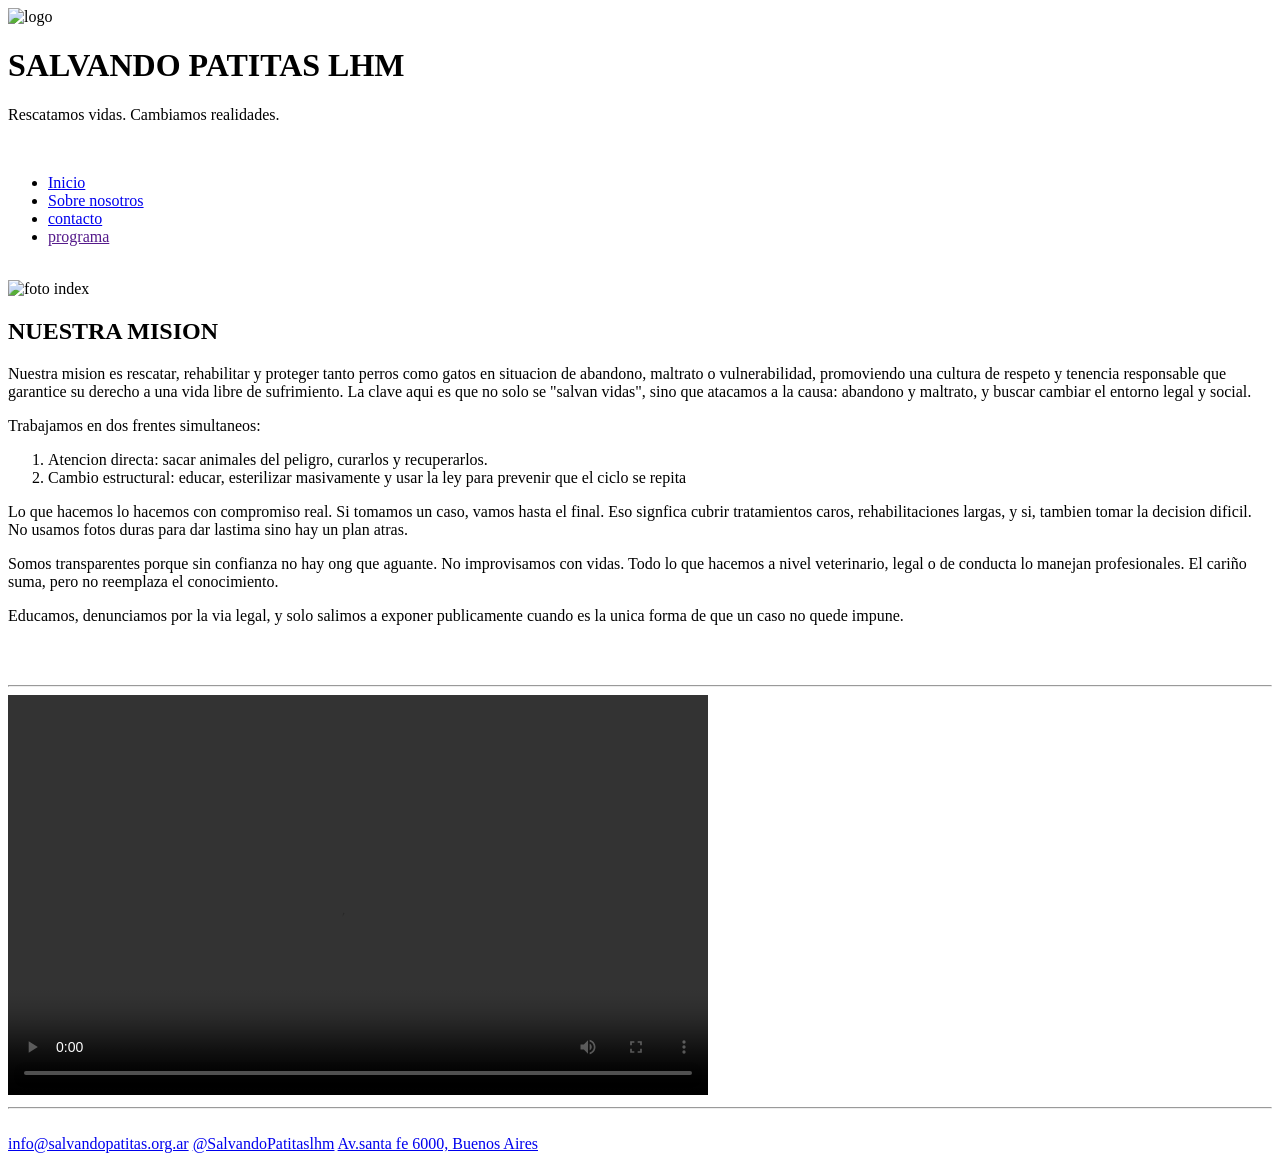
==== Index.html @ 6aa6c71e "Index.html" ====
<!DOCTYPE html>
<html lang="es">

    <head>
       <meta charset="UTF-8">
       <meta name="viewport" content="wirdth=device wirdth, inicial scale-1.0">
        <link href="https://fonts.googleapis.com/css2?family=Jost:ital,wght@0,100..900;1,100..900&display=swap" rel="stylesheet">
        <link rel="stylesheet" href="estilos.css"/>
       <title>SALVANDO PATITAS LHM</title>
    </head>
    

    <body>
        <header>
            <img src="LOGO.jpg" alt="logo" width="100" height="100"/>
            <h1>SALVANDO PATITAS LHM</h1>
            <p>Rescatamos vidas. Cambiamos realidades.</p>
            <br>
            <nav>
                <ul>
                    <li><a href="INDEX.html">Inicio</a></li>
                    <li><a href="nosotros.html">Sobre nosotros</a></li>
                    <li><a href="contacto.html">contacto</a></li>
                    <li><a href="">programa</a></li>
                    <br>
                </ul>
            </nav>  

            
            <main>
                <img src="index.jpg" alt="foto index" width="1300" height="630"/>
                <br>
                <h2>NUESTRA MISION</h2>
                <p>  Nuestra mision es rescatar, rehabilitar y proteger tanto perros como gatos en situacion de abandono,
                maltrato o vulnerabilidad, promoviendo una cultura de respeto y tenencia responsable que garantice su 
                derecho a una vida libre de sufrimiento.
                La clave aqui es que no solo se "salvan vidas", sino que atacamos a la causa: abandono y maltrato, 
                y buscar cambiar el entorno legal y social.
                </p>

                <p> Trabajamos en dos frentes simultaneos:
                  <ol>
                     <li>Atencion directa: sacar animales del peligro, curarlos y recuperarlos.</li>
                     <li>Cambio estructural: educar, esterilizar masivamente y usar la ley para prevenir que el ciclo se repita</li>
                  </ol>
                </p>

                <p>Lo que hacemos lo hacemos con compromiso real. Si tomamos un caso, vamos hasta el final. Eso signfica cubrir tratamientos caros, rehabilitaciones largas, y si,
                tambien tomar la decision dificil. No usamos fotos duras para dar lastima sino hay un plan atras.
                </p>

                <p>Somos transparentes porque sin confianza no hay ong que aguante. No improvisamos con vidas. Todo lo que hacemos a nivel
                veterinario, legal o de conducta lo manejan profesionales. El cariño suma, pero no reemplaza el conocimiento.
                </p>
            
          
                <p>Educamos, denunciamos por la via legal, y solo salimos a exponer publicamente cuando es la unica forma de que un caso no quede impune.</p>
                <br>
            </main>
        
            <br>
            <hr>
        </header>
        

         <aside>
            <section>
                <video width="700" height="400" controls>
                    <source src="diapo-salvando-patitas.mp4" type="video/mp4"/>
                </video>
                <br>
            </section>
        </aside>
        

        <footer>
            <hr>
            <br>
            <a href="mailto:info@salvandopatitas.org.ar">info@salvandopatitas.org.ar</a>
            <a href="https://www.instagram.com/salvandopatitaslhm?igsh=dzk5bWw1MDVyc3Zz">@SalvandoPatitaslhm</a>
            <a href="https://www.google.com/maps/@-34.574862,-58.4353297,3a,75y,236.19h,90t/data=!3m7!1e1!3m5!1sPoUJ0Wv6TYVyXltWjd4CHA!2e0!6shttps:%2F%2Fstreetviewpixels-pa.googleapis.com%2Fv1%2Fthumbnail%3Fcb_client%3Dmaps_sv.tactile%26w%3D900%26h%3D600%26pitch%3D0%26panoid%3DPoUJ0Wv6TYVyXltWjd4CHA%26yaw%3D236.19!7i16384!8i8192?entry=ttu&g_ep=EgoyMDI2MDUwMi4wIKXMDSoASAFQAw%3D%3D">Av.santa fe 6000, Buenos Aires</a>
        </footer>

       

    </body>
   
</html>
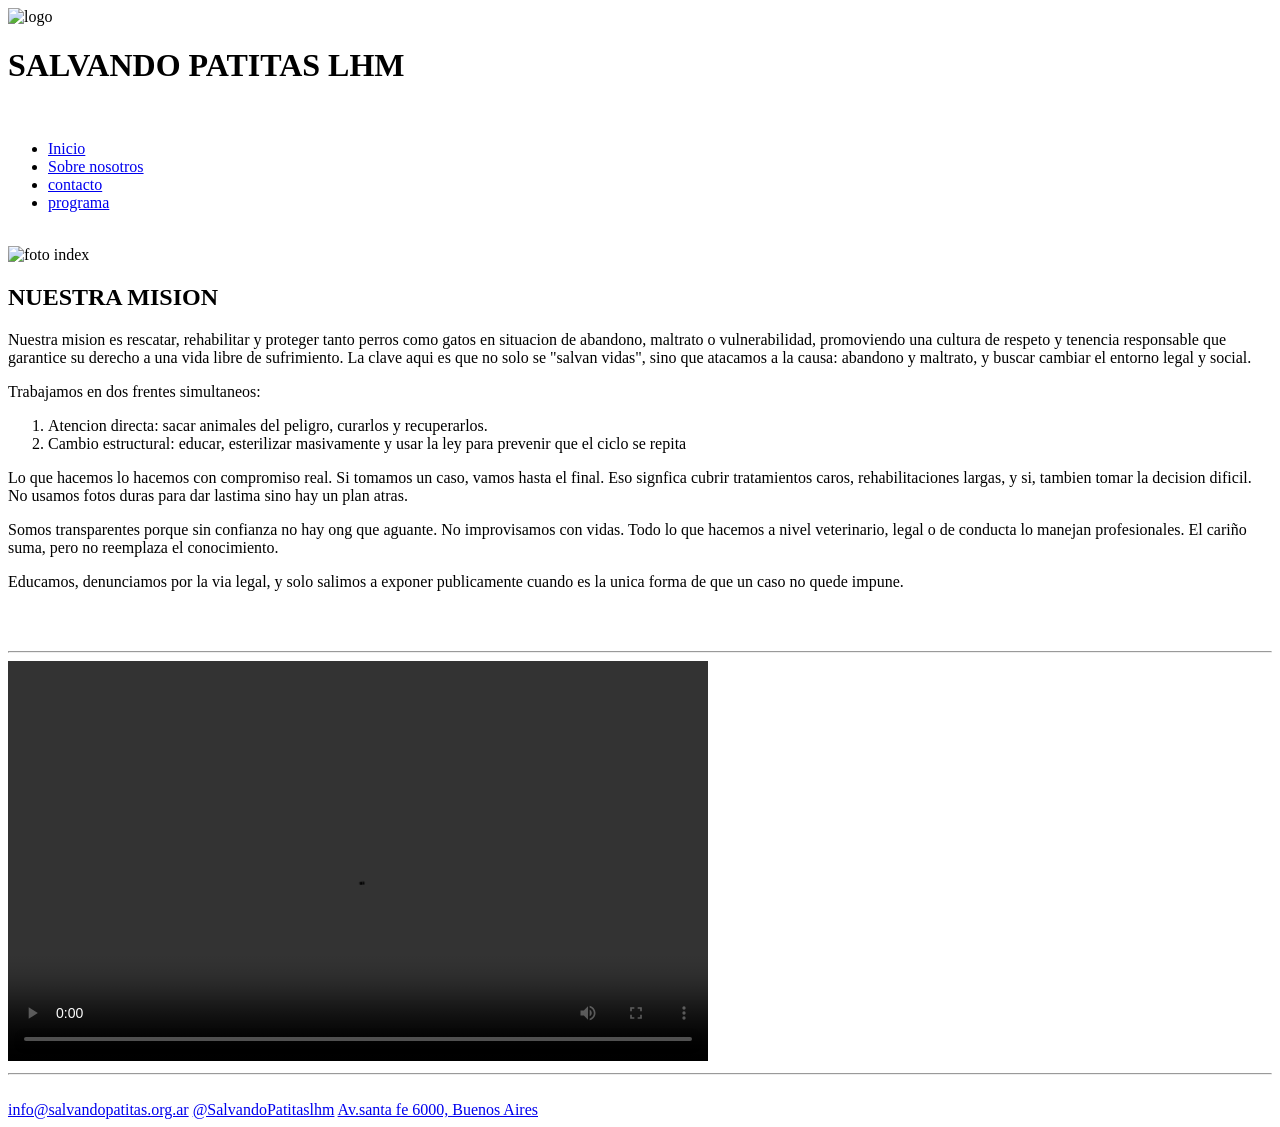
==== commit 1bf82fd3: "Index.html" ====
--- a/Index.html
+++ b/Index.html
@@ -14,14 +14,13 @@
         <header>
             <img src="LOGO.jpg" alt="logo" width="100" height="100"/>
             <h1>SALVANDO PATITAS LHM</h1>
-            <p>Rescatamos vidas. Cambiamos realidades.</p>
             <br>
-            <nav>
+            <nav class= "menu-enlace">
                 <ul>
-                    <li><a href="INDEX.html">Inicio</a></li>
-                    <li><a href="nosotros.html">Sobre nosotros</a></li>
-                    <li><a href="contacto.html">contacto</a></li>
-                    <li><a href="">programa</a></li>
+                    <li><a href="./INDEX.html">Inicio</a></li>
+                    <li><a href="./nosotros.html">Sobre nosotros</a></li>
+                    <li><a href="./contacto.html">contacto</a></li>
+                    <li><a href="./programa">programa</a></li>
                     <br>
                 </ul>
             </nav>  
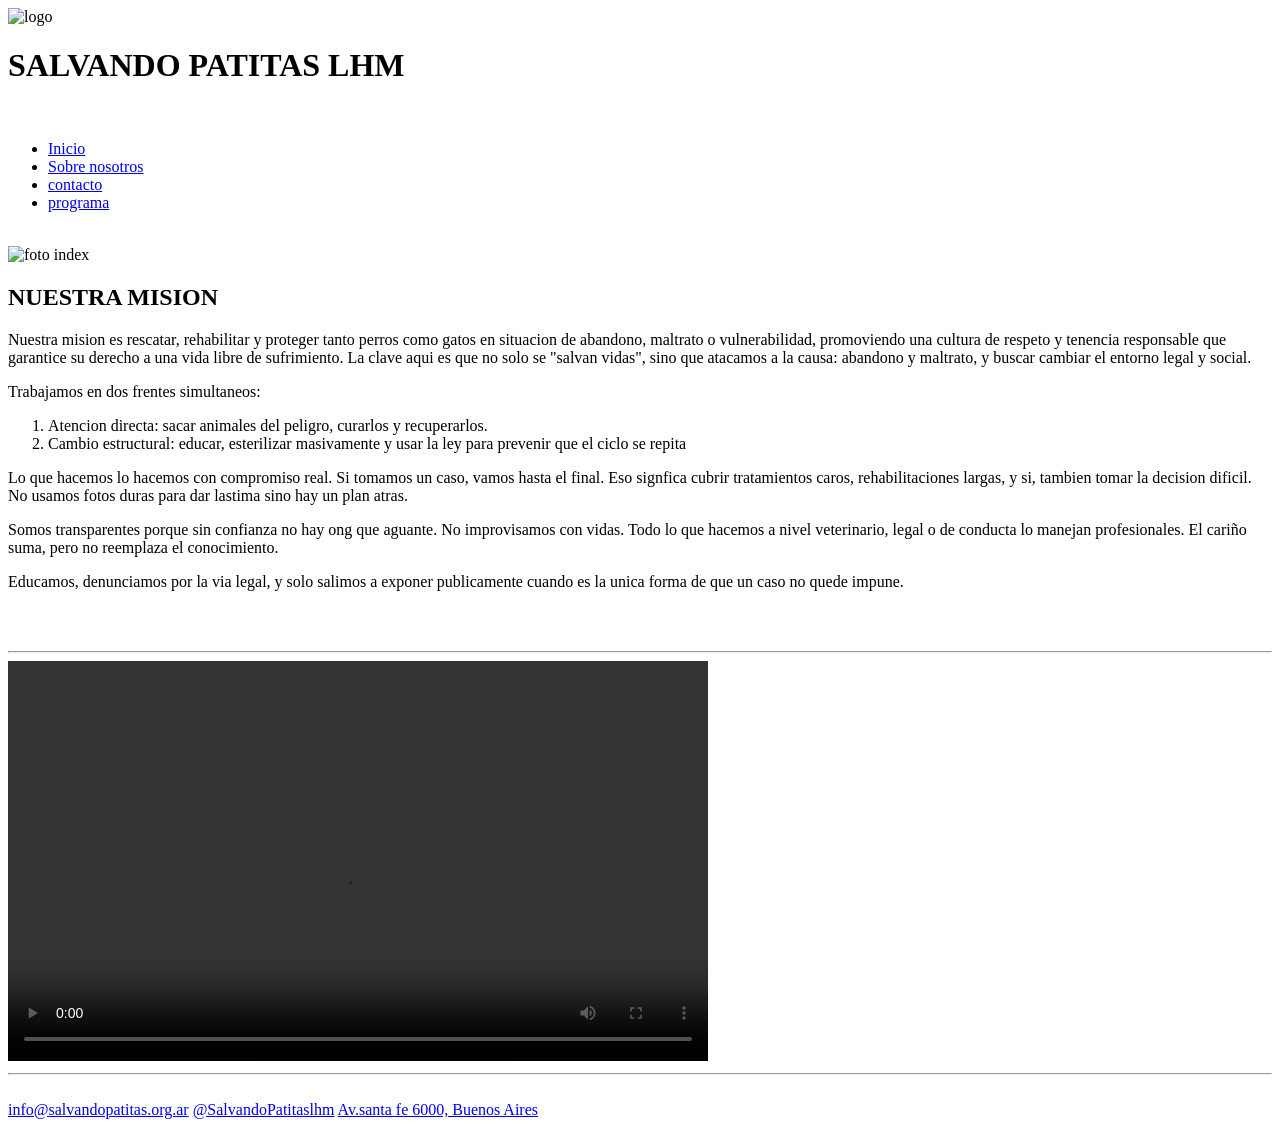
==== commit adcf7fa4: "Index.html" ====
--- a/Index.html
+++ b/Index.html
@@ -20,7 +20,7 @@
                     <li><a href="./INDEX.html">Inicio</a></li>
                     <li><a href="./nosotros.html">Sobre nosotros</a></li>
                     <li><a href="./contacto.html">contacto</a></li>
-                    <li><a href="./programa">programa</a></li>
+                    <li><a href="./programa.html">programa</a></li>
                     <br>
                 </ul>
             </nav>  
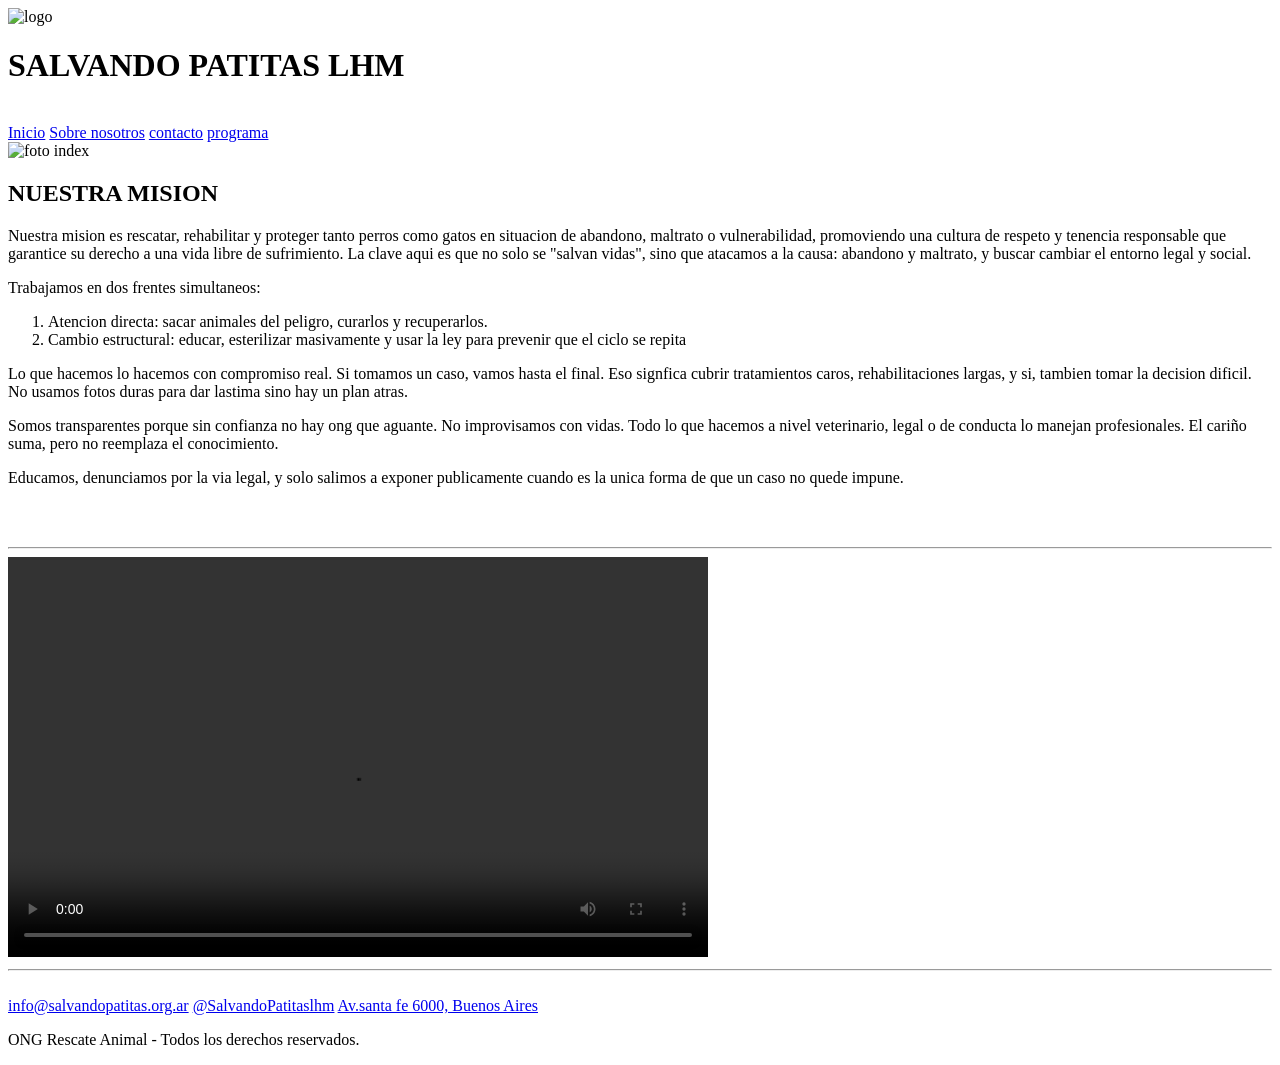
==== commit d4506a5d: "Index.html" ====
--- a/Index.html
+++ b/Index.html
@@ -12,22 +12,20 @@
 
     <body>
         <header>
-            <img src="LOGO.jpg" alt="logo" width="100" height="100"/>
+            <img src="./img/LOGO.jpg" alt="logo" width="100" height="100"/>
             <h1>SALVANDO PATITAS LHM</h1>
             <br>
             <nav class= "menu-enlace">
-                <ul>
-                    <li><a href="./INDEX.html">Inicio</a></li>
-                    <li><a href="./nosotros.html">Sobre nosotros</a></li>
-                    <li><a href="./contacto.html">contacto</a></li>
-                    <li><a href="./programa.html">programa</a></li>
-                    <br>
-                </ul>
+                 <a href="./INDEX.html">Inicio</a>
+                 <a href="./nosotros.html">Sobre nosotros</a>
+                 <a href="./contacto.html">contacto</a>
+                 <a href="./programa.html">programa</a>
+                <br>
             </nav>  
 
             
             <main>
-                <img src="index.jpg" alt="foto index" width="1300" height="630"/>
+                <img src="./img/index.jpg" alt="foto index" width="1300" height="630"/>
                 <br>
                 <h2>NUESTRA MISION</h2>
                 <p>  Nuestra mision es rescatar, rehabilitar y proteger tanto perros como gatos en situacion de abandono,
@@ -78,6 +76,7 @@
             <a href="mailto:info@salvandopatitas.org.ar">info@salvandopatitas.org.ar</a>
             <a href="https://www.instagram.com/salvandopatitaslhm?igsh=dzk5bWw1MDVyc3Zz">@SalvandoPatitaslhm</a>
             <a href="https://www.google.com/maps/@-34.574862,-58.4353297,3a,75y,236.19h,90t/data=!3m7!1e1!3m5!1sPoUJ0Wv6TYVyXltWjd4CHA!2e0!6shttps:%2F%2Fstreetviewpixels-pa.googleapis.com%2Fv1%2Fthumbnail%3Fcb_client%3Dmaps_sv.tactile%26w%3D900%26h%3D600%26pitch%3D0%26panoid%3DPoUJ0Wv6TYVyXltWjd4CHA%26yaw%3D236.19!7i16384!8i8192?entry=ttu&g_ep=EgoyMDI2MDUwMi4wIKXMDSoASAFQAw%3D%3D">Av.santa fe 6000, Buenos Aires</a>
+            <p>ONG Rescate Animal - Todos los derechos reservados.</p>
         </footer>
 
        
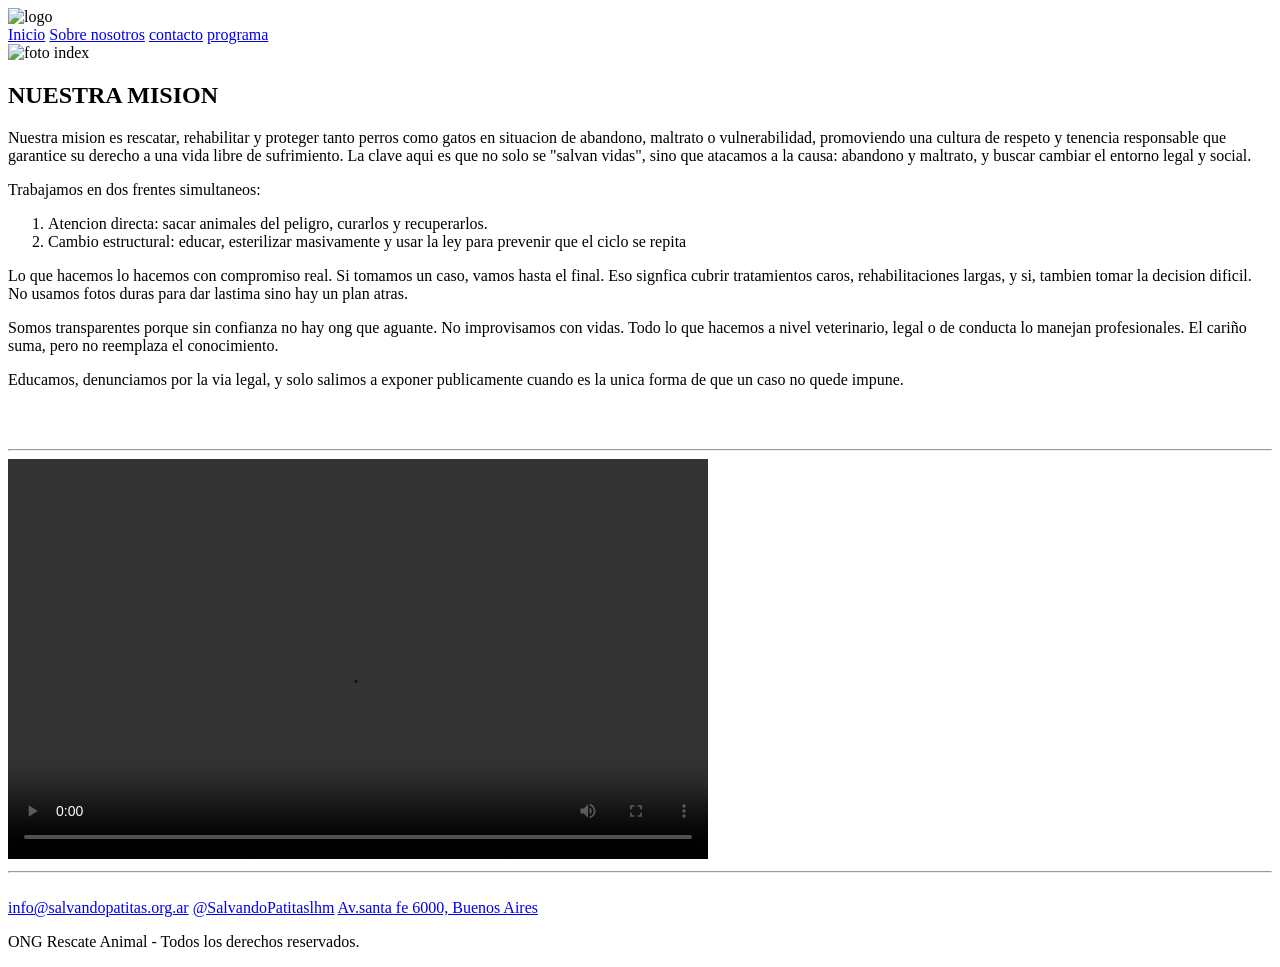
==== commit 3048c810: "Index.html" ====
--- a/Index.html
+++ b/Index.html
@@ -13,13 +13,11 @@
     <body>
         <header>
             <img src="./img/LOGO.jpg" alt="logo" width="100" height="100"/>
-            <h1>SALVANDO PATITAS LHM</h1>
-            <br>
             <nav class= "menu-enlace">
-                 <a href="./INDEX.html">Inicio</a>
-                 <a href="./nosotros.html">Sobre nosotros</a>
-                 <a href="./contacto.html">contacto</a>
-                 <a href="./programa.html">programa</a>
+                 <a href="./INDEX.html" target="_blank">Inicio</a>
+                 <a href="./nosotros.html" target="_blank">Sobre nosotros</a>
+                 <a href="./contacto.html" target="_blank">contacto</a>
+                 <a href="./programa.html" target="_blank">programa</a>
                 <br>
             </nav>  
 
@@ -73,9 +71,9 @@
         <footer>
             <hr>
             <br>
-            <a href="mailto:info@salvandopatitas.org.ar">info@salvandopatitas.org.ar</a>
-            <a href="https://www.instagram.com/salvandopatitaslhm?igsh=dzk5bWw1MDVyc3Zz">@SalvandoPatitaslhm</a>
-            <a href="https://www.google.com/maps/@-34.574862,-58.4353297,3a,75y,236.19h,90t/data=!3m7!1e1!3m5!1sPoUJ0Wv6TYVyXltWjd4CHA!2e0!6shttps:%2F%2Fstreetviewpixels-pa.googleapis.com%2Fv1%2Fthumbnail%3Fcb_client%3Dmaps_sv.tactile%26w%3D900%26h%3D600%26pitch%3D0%26panoid%3DPoUJ0Wv6TYVyXltWjd4CHA%26yaw%3D236.19!7i16384!8i8192?entry=ttu&g_ep=EgoyMDI2MDUwMi4wIKXMDSoASAFQAw%3D%3D">Av.santa fe 6000, Buenos Aires</a>
+            <a href="mailto:info@salvandopatitas.org.ar" target="_blank">info@salvandopatitas.org.ar</a>
+            <a href="https://www.instagram.com/salvandopatitaslhm?igsh=dzk5bWw1MDVyc3Zz" target="_blank">@SalvandoPatitaslhm</a>
+            <a href="https://www.google.com/maps/@-34.574862,-58.4353297,3a,75y,236.19h,90t/data=!3m7!1e1!3m5!1sPoUJ0Wv6TYVyXltWjd4CHA!2e0!6shttps:%2F%2Fstreetviewpixels-pa.googleapis.com%2Fv1%2Fthumbnail%3Fcb_client%3Dmaps_sv.tactile%26w%3D900%26h%3D600%26pitch%3D0%26panoid%3DPoUJ0Wv6TYVyXltWjd4CHA%26yaw%3D236.19!7i16384!8i8192?entry=ttu&g_ep=EgoyMDI2MDUwMi4wIKXMDSoASAFQAw%3D%3D" target="_blank">Av.santa fe 6000, Buenos Aires</a>
             <p>ONG Rescate Animal - Todos los derechos reservados.</p>
         </footer>
 
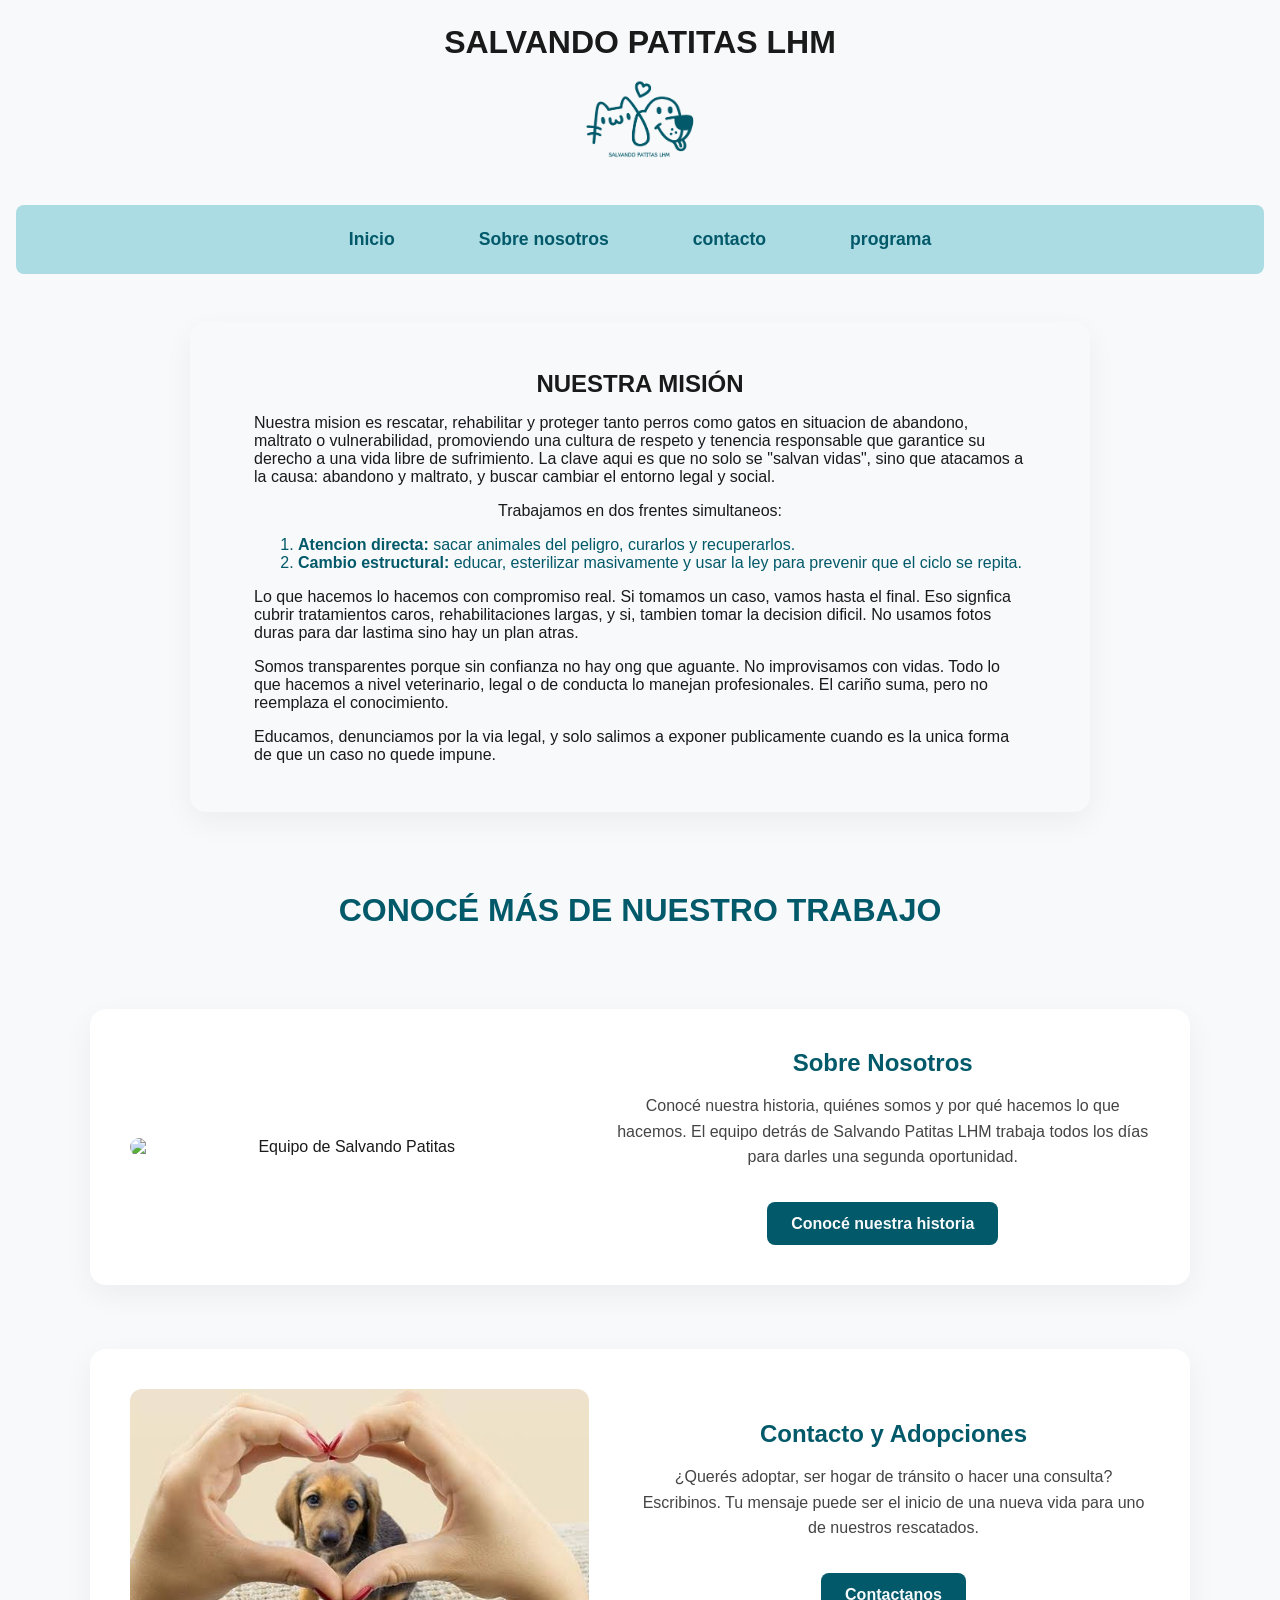
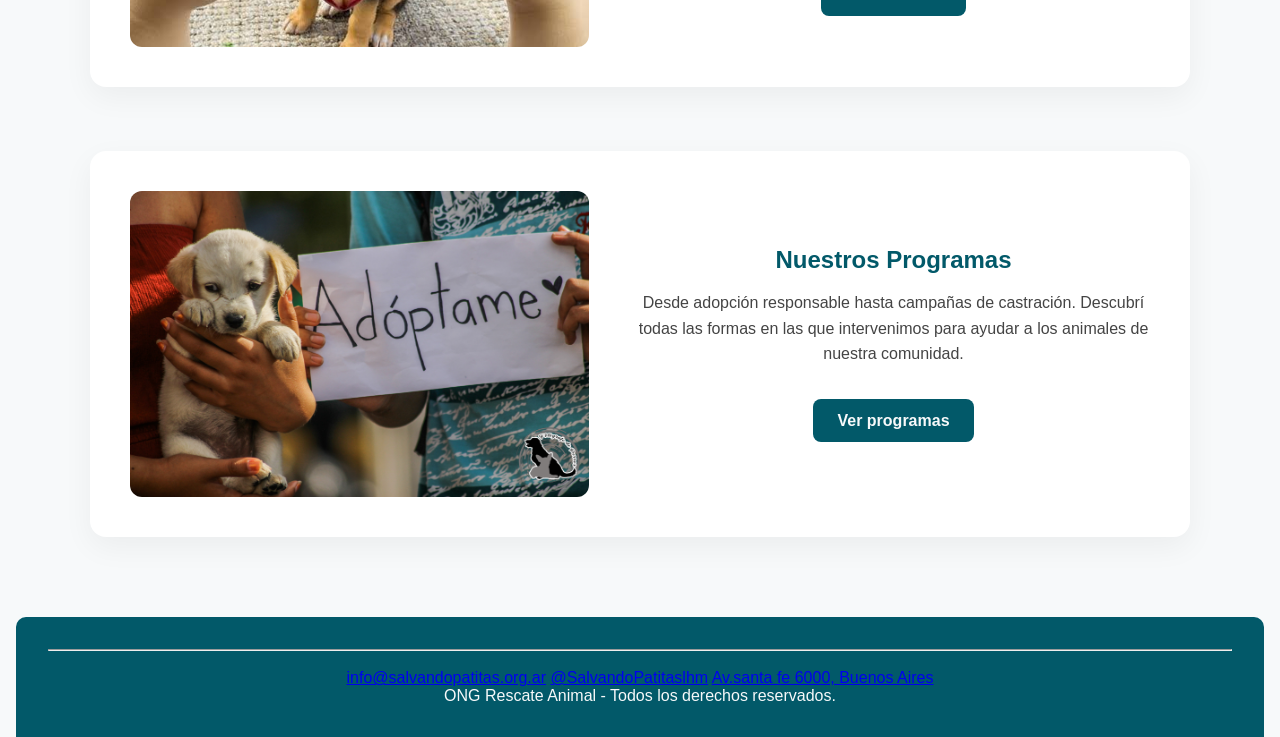
==== commit 8b269f8c: "Update Index.html" ====
--- a/Index.html
+++ b/Index.html
@@ -2,71 +2,68 @@
 <html lang="es">
 
     <head>
-       <meta charset="UTF-8">
-       <meta name="viewport" content="wirdth=device wirdth, inicial scale-1.0">
+        <meta charset="UTF-8">
+        <meta name="viewport" content="wirdth=device wirdth, inicial scale-1.0">
         <link href="https://fonts.googleapis.com/css2?family=Jost:ital,wght@0,100..900;1,100..900&display=swap" rel="stylesheet">
-        <link rel="stylesheet" href="estilos.css"/>
-       <title>SALVANDO PATITAS LHM</title>
+        <link rel="stylesheet" href="./css/estilo.css"/>
+        <title>SALVANDO PATITAS LHM</title>
     </head>
     
-
     <body>
         <header>
-            <img src="./img/LOGO.jpg" alt="logo" width="100" height="100"/>
-            <nav class= "menu-enlace">
-                 <a href="./INDEX.html" target="_blank">Inicio</a>
-                 <a href="./nosotros.html" target="_blank">Sobre nosotros</a>
-                 <a href="./contacto.html" target="_blank">contacto</a>
-                 <a href="./programa.html" target="_blank">programa</a>
-                <br>
-            </nav>  
-
-            
-            <main>
-                <img src="./img/index.jpg" alt="foto index" width="1300" height="630"/>
-                <br>
-                <h2>NUESTRA MISION</h2>
-                <p>  Nuestra mision es rescatar, rehabilitar y proteger tanto perros como gatos en situacion de abandono,
-                maltrato o vulnerabilidad, promoviendo una cultura de respeto y tenencia responsable que garantice su 
-                derecho a una vida libre de sufrimiento.
-                La clave aqui es que no solo se "salvan vidas", sino que atacamos a la causa: abandono y maltrato, 
-                y buscar cambiar el entorno legal y social.
-                </p>
-
-                <p> Trabajamos en dos frentes simultaneos:
-                  <ol>
-                     <li>Atencion directa: sacar animales del peligro, curarlos y recuperarlos.</li>
-                     <li>Cambio estructural: educar, esterilizar masivamente y usar la ley para prevenir que el ciclo se repita</li>
-                  </ol>
-                </p>
-
-                <p>Lo que hacemos lo hacemos con compromiso real. Si tomamos un caso, vamos hasta el final. Eso signfica cubrir tratamientos caros, rehabilitaciones largas, y si,
-                tambien tomar la decision dificil. No usamos fotos duras para dar lastima sino hay un plan atras.
-                </p>
-
-                <p>Somos transparentes porque sin confianza no hay ong que aguante. No improvisamos con vidas. Todo lo que hacemos a nivel
-                veterinario, legal o de conducta lo manejan profesionales. El cariño suma, pero no reemplaza el conocimiento.
-                </p>
-            
-          
-                <p>Educamos, denunciamos por la via legal, y solo salimos a exponer publicamente cuando es la unica forma de que un caso no quede impune.</p>
-                <br>
-            </main>
-        
-            <br>
-            <hr>
+            <h1>SALVANDO PATITAS LHM</h1>
+            <img src="./imagenes/logo.png" alt="Logo de la ong" class="logo-principal">
+            <nav class= "menu-enlaces">
+                <a href="./Index.html">Inicio</a>
+                <a href="./nosotros.html" target="_blank">Sobre nosotros</a>
+                <a href="./contacto.html" target="_blank">contacto</a>
+                <a href="./programa.html" target="_blank">programa</a>
+            </nav>
         </header>
         
+    <main>
+        <article class="caja-mision">
+            <h2>NUESTRA MISIÓN</h2>    
+            <p>Nuestra mision es rescatar, rehabilitar y proteger tanto perros como gatos en situacion de abandono, maltrato o vulnerabilidad, promoviendo una cultura de respeto y tenencia responsable que garantice su derecho a una vida libre de sufrimiento. La clave aqui es que no solo se "salvan vidas", sino que atacamos a la causa: abandono y maltrato, y buscar cambiar el entorno legal y social.</p>
+            <p>Trabajamos en dos frentes simultaneos:</p>
+            <ol class="lista-mision">
+                <li><strong>Atencion directa:</strong> sacar animales del peligro, curarlos y recuperarlos.</li>
+                <li><strong>Cambio estructural:</strong> educar, esterilizar masivamente y usar la ley para prevenir que el ciclo se repita.</li>
+            </ol>
+            <p>Lo que hacemos lo hacemos con compromiso real. Si tomamos un caso, vamos hasta el final. Eso signfica cubrir tratamientos caros, rehabilitaciones largas, y si, tambien tomar la decision dificil. No usamos fotos duras para dar lastima sino hay un plan atras.</p>
+            <p>Somos transparentes porque sin confianza no hay ong que aguante. No improvisamos con vidas. Todo lo que hacemos a nivel veterinario, legal o de conducta lo manejan profesionales. El cariño suma, pero no reemplaza el conocimiento.</p>
+            <p>Educamos, denunciamos por la via legal, y solo salimos a exponer publicamente cuando es la unica forma de que un caso no quede impune.</p>
+        </article>
 
-         <aside>
-            <section>
-                <video width="700" height="400" controls>
-                    <source src="diapo-salvando-patitas.mp4" type="video/mp4"/>
-                </video>
-                <br>
-            </section>
-        </aside>
-        
+        <section>
+            <h2>CONOCÉ MÁS DE NUESTRO TRABAJO</h2>
+            <article>
+                <img src="./imagenes/nosotros.jpg" alt="Equipo de Salvando Patitas" width="500">
+                <div class="info-programa">
+                <h3>Sobre Nosotros</h3>
+                <p>Conocé nuestra historia, quiénes somos y por qué hacemos lo que hacemos. El equipo detrás de Salvando Patitas LHM trabaja todos los días para darles una segunda oportunidad.</p>
+                <a href="./nosotros.html" class="boton-enlace">Conocé nuestra historia</a>
+                </div>
+            </article>
+
+            <article>
+                <img src="./imagenes/perrocontacto.png" alt="Contacto y adopciones" width="500">
+                <div class="info-programa">
+                <h3>Contacto y Adopciones</h3>
+                <p>¿Querés adoptar, ser hogar de tránsito o hacer una consulta? Escribinos. Tu mensaje puede ser el inicio de una nueva vida para uno de nuestros rescatados.</p>
+                <a href="./contacto.html" class="boton-enlace">Contactanos</a>
+                </div>
+            </article>
+
+            <article>
+                <img src="./imagenes/perro adoptame.png" alt="Nuestros programas" width="500">
+                <div class="info-programa">
+                <h3>Nuestros Programas</h3>
+                <p>Desde adopción responsable hasta campañas de castración. Descubrí todas las formas en las que intervenimos para ayudar a los animales de nuestra comunidad.</p>
+                <a href="./programa.html" class="boton-enlace">Ver programas</a>
+                </div>
+            </article>
+        </section>
 
         <footer>
             <hr>
@@ -77,8 +74,6 @@
             <p>ONG Rescate Animal - Todos los derechos reservados.</p>
         </footer>
 
-       
-
     </body>
    
 </html>
--- a/css/estilo.css
+++ b/css/estilo.css
@@ -0,0 +1,166 @@
+:root {
+    --color-primario: #abdbe3;
+    --color-acento: #025969;
+    --color-fondo: #F7F9FA;
+    --color-texto: #1A1A1A;
+    --fuente: "Jost", sans-serif;
+}
+
+* {
+    box-sizing: border-box;
+    margin: 0;
+    padding: 0;
+}
+
+body {
+    font-family: var(--fuente);
+    font-size: 16px;
+    background-color: var(--color-fondo);
+    color: var(--color-texto);
+    margin: 0 auto;
+    padding: 0 1rem;
+}
+
+.menu-enlaces {
+    display: flex;
+    flex-direction: row; /*row es horizontal */
+    gap: 1.25rem;
+    justify-content: center;
+    background-color: var(--color-primario);
+    padding: 1rem;
+    border-radius: 8px;
+    margin: 1rem 0;
+}
+
+.menu-enlaces a {
+    text-decoration: none;
+    color: var(--color-acento); /*quita el azul horrible de link y lo pone un azul mas lindo,usar siempre!! */
+    font-weight: 600;           
+    font-size: 1.1rem;          
+}
+
+header h1 {
+    text-align: center;
+    margin-top: 1.5rem;
+    margin-bottom: 0;
+}
+
+.logo-principal {
+    display: block;
+    margin: 0 auto 1.5rem auto;
+    width: 120px; 
+    height: auto; 
+}
+
+.contacto-rapido {
+    text-align: center;      
+    margin-bottom: 1rem;  
+}
+section {
+    display: flex;
+    flex-direction: column; /*esto pone columnas*/
+    text-align: center;
+    gap: 4rem;
+    max-width: 1100px;
+    margin: 0 auto;
+    padding: 2rem 0;
+}
+
+section h2 {
+    text-align: center;
+    color: var(--color-acento);
+    font-size: 2rem;
+    margin-bottom: 1rem;
+}
+
+article {
+    display: flex;
+    align-items: center; /*esto centra la imagen y el texto*/
+    gap: 3rem;
+    background-color: #ffffff; 
+    padding: 2.5rem;
+    border-radius: 16px;
+    box-shadow: 0 10px 30px rgba(0, 0, 0, 0.05); 
+}
+
+article img {
+    width: 45%;             
+    border-radius: 12px;
+    object-fit: cover;      
+}
+
+.info-programa {
+    width: 55%;             
+}
+
+.info-programa h3, .info-programa h4 {
+    color: var(--color-acento);
+    margin-bottom: 1rem;
+    font-size: 1.5rem;
+}
+
+.info-programa p, .info-programa ul, .info-programa dl {
+    margin-bottom: 1rem;
+    line-height: 1.6;
+    color: #444; 
+}
+
+nav a {
+    text-decoration: none;
+    color: var(--color-acento);
+    font-weight: bold;
+    font-size: 1.1rem;
+    margin: 0 1.5rem;
+    padding: 0.5rem;
+    transition: all 0.3s ease;
+}
+
+nav a:hover {
+    color: var(--color-texto);
+    border-bottom: 2px solid var(--color-texto);
+}
+
+footer {
+    background-color: var(--color-acento);
+    color: var(--color-fondo);
+    text-align: center;
+    padding: 2rem;
+    margin-top: 3rem;
+    border-radius: 10px 10px 0 0;
+}
+
+
+.boton-enlace {
+    display: inline-block; 
+    background-color: var(--color-acento); 
+    color: var(--color-fondo); 
+    padding: 0.8rem 1.5rem; 
+    border-radius: 8px; 
+    text-decoration: none; /*esto quita el subrayado de links, usar siempre!!*/
+    font-weight: bold;
+    margin-top: 1rem; 
+
+}
+
+.boton-enlace:hover { /* el hover al pasar el mouse hace algo*/
+    background-color: var(--color-primario);
+    color: var(--color-acento); 
+    transition: background-color 0.3s ease;
+}
+
+.caja-mision {
+    display: flex;
+    flex-direction: column;
+    gap: 1rem; 
+    text-align: left; 
+    background-color: var(--color-fondo);
+    padding: 3rem 4rem; 
+    border-radius: 16px;
+    max-width: 900px; 
+    margin: 3rem auto; 
+}
+
+.lista-mision {
+    margin-left: 2.5rem;
+    color: var(--color-acento);
+}
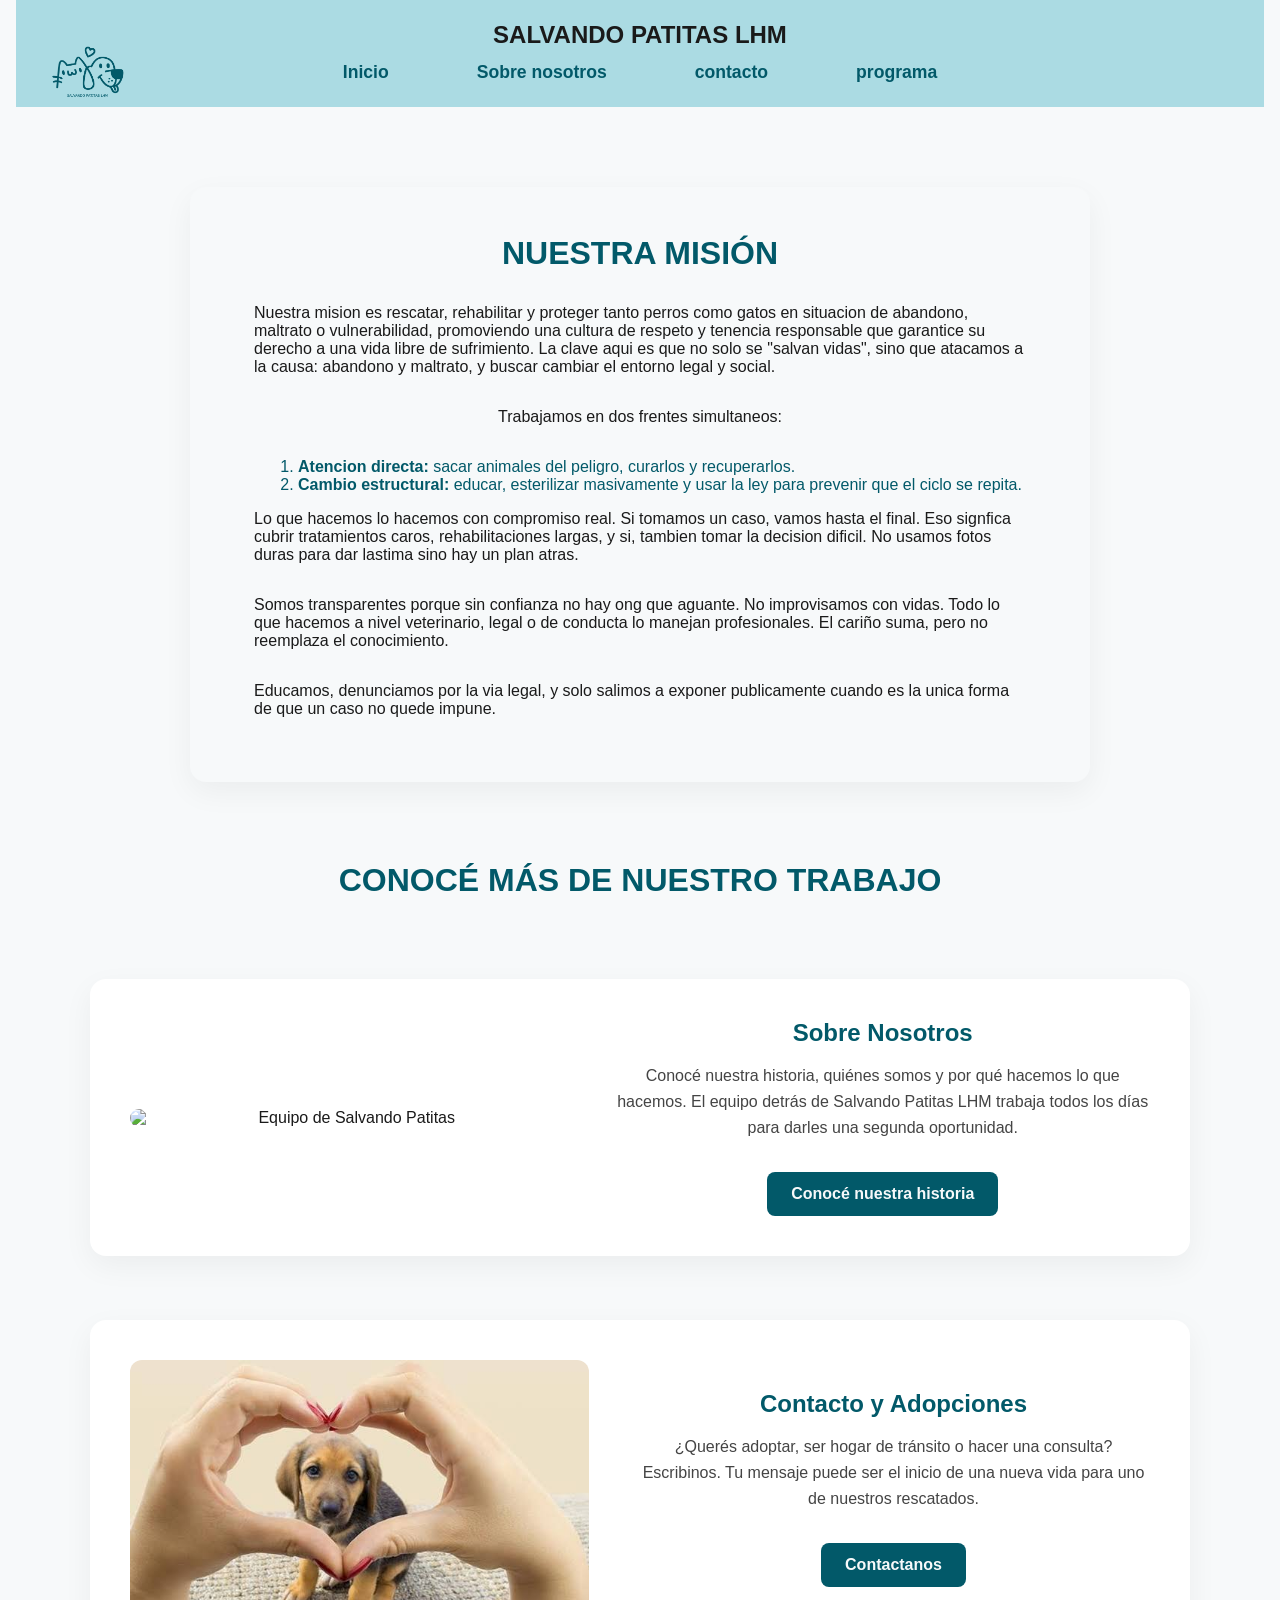
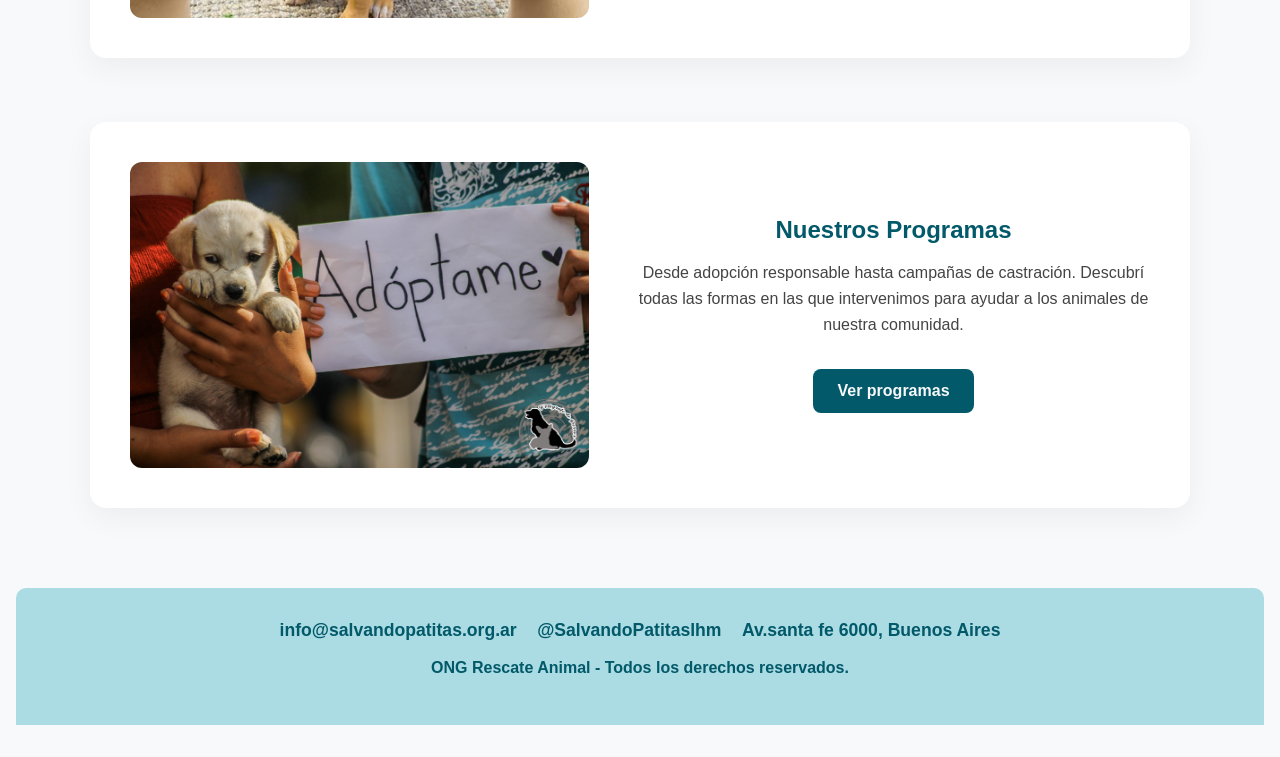
==== commit 82be259c: "modificar footer" ====
--- a/Index.html
+++ b/Index.html
@@ -12,6 +12,7 @@
     <body>
         <header>
             <h1>SALVANDO PATITAS LHM</h1>
+            <div class="header-inferior">
             <img src="./imagenes/logo.png" alt="Logo de la ong" class="logo-principal">
             <nav class= "menu-enlaces">
                 <a href="./Index.html">Inicio</a>
@@ -19,6 +20,7 @@
                 <a href="./contacto.html" target="_blank">contacto</a>
                 <a href="./programa.html" target="_blank">programa</a>
             </nav>
+            </div>
         </header>
         
     <main>
@@ -66,14 +68,12 @@
         </section>
 
         <footer>
-            <hr>
-            <br>
             <a href="mailto:info@salvandopatitas.org.ar" target="_blank">info@salvandopatitas.org.ar</a>
             <a href="https://www.instagram.com/salvandopatitaslhm?igsh=dzk5bWw1MDVyc3Zz" target="_blank">@SalvandoPatitaslhm</a>
             <a href="https://www.google.com/maps/@-34.574862,-58.4353297,3a,75y,236.19h,90t/data=!3m7!1e1!3m5!1sPoUJ0Wv6TYVyXltWjd4CHA!2e0!6shttps:%2F%2Fstreetviewpixels-pa.googleapis.com%2Fv1%2Fthumbnail%3Fcb_client%3Dmaps_sv.tactile%26w%3D900%26h%3D600%26pitch%3D0%26panoid%3DPoUJ0Wv6TYVyXltWjd4CHA%26yaw%3D236.19!7i16384!8i8192?entry=ttu&g_ep=EgoyMDI2MDUwMi4wIKXMDSoASAFQAw%3D%3D" target="_blank">Av.santa fe 6000, Buenos Aires</a>
-            <p>ONG Rescate Animal - Todos los derechos reservados.</p>
+            <br>
+            <br>
+            <p><strong>ONG Rescate Animal - Todos los derechos reservados.</strong></p>
         </footer>
-
     </body>
-   
 </html>
--- a/css/estilo.css
+++ b/css/estilo.css
@@ -12,6 +12,78 @@
     padding: 0;
 }
 
+/* /////// HEADER ////////// */
+
+header {
+    background-color: var(--color-primario);
+    padding: 1rem 2rem;
+    display: flex;
+    align-items: center; /* esto centra el logo y el menú verticalmente */
+    flex-direction: column;
+    justify-content: center;
+}
+
+.header-inferior {
+    display: flex;
+    width: 100%;
+    align-items: center;
+    justify-content: center;
+    position: relative;
+}
+
+h1 {
+    text-align: center;
+    color: var(--color-texto);
+    line-height: 1.6;
+    font-size: 1.5rem;
+}
+
+.logo-principal {
+    position: absolute; /* Sesto sirve para que no empuje el menu*/
+    left: 0;            /* Lo pega completamente al lado izquierdo */
+    width: 80px;
+    margin: 0;
+}
+
+/* /////// HEADER NAVEGACION ////////// */
+
+.menu-enlaces {
+    display: flex;
+    flex-direction: row;
+    gap: 1.5rem;
+    margin: 0;
+    padding: 0;
+}
+
+.menu-enlaces a {
+    text-decoration: none;
+    color: var(--color-acento); /*quita el azul horrible de link y lo pone un azul mas lindo,usar siempre!! */
+    font-weight: 600;
+    font-size: 1.1rem;          
+}
+
+nav a {
+    text-decoration: none;
+    color: var(--color-acento);
+    font-weight: bold;
+    font-size: 1.1rem;
+    margin: 0 1.5rem;
+    padding: 0.5rem;
+    transition: all 0.3s ease;
+}
+
+nav a:hover {
+    color: var(--color-texto);
+    border-bottom: 2px solid var(--color-texto);
+}
+
+.contacto-rapido {
+    text-align: center;      
+    margin-bottom: 1rem;  
+}
+
+/* /////// CONFIG GENERAL ////////// */
+
 body {
     font-family: var(--fuente);
     font-size: 16px;
@@ -21,41 +93,28 @@
     padding: 0 1rem;
 }
 
-.menu-enlaces {
-    display: flex;
-    flex-direction: row; /*row es horizontal */
-    gap: 1.25rem;
-    justify-content: center;
-    background-color: var(--color-primario);
-    padding: 1rem;
-    border-radius: 8px;
-    margin: 1rem 0;
-}
-
-.menu-enlaces a {
-    text-decoration: none;
-    color: var(--color-acento); /*quita el azul horrible de link y lo pone un azul mas lindo,usar siempre!! */
-    font-weight: 600;           
-    font-size: 1.1rem;          
-}
-
-header h1 {
-    text-align: center;
-    margin-top: 1.5rem;
-    margin-bottom: 0;
-}
-
-.logo-principal {
-    display: block;
-    margin: 0 auto 1.5rem auto;
-    width: 120px; 
-    height: auto; 
-}
-
-.contacto-rapido {
-    text-align: center;      
-    margin-bottom: 1rem;  
-}
+main { 
+    padding: 2rem 0;
+}
+
+p {
+    margin-bottom: 1rem;
+}
+
+h2 {
+    text-align: center;
+    color: var(--color-acento);
+    font-size: 2rem;
+    margin-bottom: 1rem;
+}
+
+h3 {
+    font-size: 1.5rem;
+    color: #151b54;
+}
+
+/* /////// SECCIONES Y ARTICLE ////////// */
+
 section {
     display: flex;
     flex-direction: column; /*esto pone columnas*/
@@ -64,13 +123,6 @@
     max-width: 1100px;
     margin: 0 auto;
     padding: 2rem 0;
-}
-
-section h2 {
-    text-align: center;
-    color: var(--color-acento);
-    font-size: 2rem;
-    margin-bottom: 1rem;
 }
 
 article {
@@ -105,30 +157,26 @@
     color: #444; 
 }
 
-nav a {
-    text-decoration: none;
-    color: var(--color-acento);
-    font-weight: bold;
-    font-size: 1.1rem;
-    margin: 0 1.5rem;
-    padding: 0.5rem;
-    transition: all 0.3s ease;
-}
-
-nav a:hover {
-    color: var(--color-texto);
-    border-bottom: 2px solid var(--color-texto);
-}
-
-footer {
-    background-color: var(--color-acento);
-    color: var(--color-fondo);
-    text-align: center;
-    padding: 2rem;
-    margin-top: 3rem;
-    border-radius: 10px 10px 0 0;
-}
-
+/* /////// CAJA INDEX ////////// */
+
+.caja-mision {
+    display: flex;
+    flex-direction: column;
+    gap: 1rem; 
+    text-align: left; 
+    background-color: var(--color-fondo);
+    padding: 3rem 4rem; 
+    border-radius: 16px;
+    max-width: 900px; 
+    margin: 3rem auto; 
+}
+
+.lista-mision {
+    margin-left: 2.5rem;
+    color: var(--color-acento);
+}
+
+/* /////// PROG INDEX BOTONES ////////// */
 
 .boton-enlace {
     display: inline-block; 
@@ -148,19 +196,27 @@
     transition: background-color 0.3s ease;
 }
 
-.caja-mision {
-    display: flex;
-    flex-direction: column;
-    gap: 1rem; 
-    text-align: left; 
-    background-color: var(--color-fondo);
-    padding: 3rem 4rem; 
-    border-radius: 16px;
-    max-width: 900px; 
-    margin: 3rem auto; 
-}
-
-.lista-mision {
-    margin-left: 2.5rem;
-    color: var(--color-acento);
-}
+/* /////// FOOTER ////////// */
+
+footer {
+    background-color: var(--color-primario);
+    color: var(--color-acento);
+    text-align: center;
+    padding: 2rem;
+    margin-top: 3rem;
+    border-radius: 10px 10px 0 0;
+}
+
+footer a {
+    text-decoration: none;
+    color: var(--color-acento);
+    font-weight: 600;
+    font-size: 1.1rem;
+    transition: all 0.3s ease;
+    padding: 0.5rem;
+}
+
+footer a:hover{
+    color: var(--color-texto);
+    border-bottom: 2px solid var(--color-texto);
+}
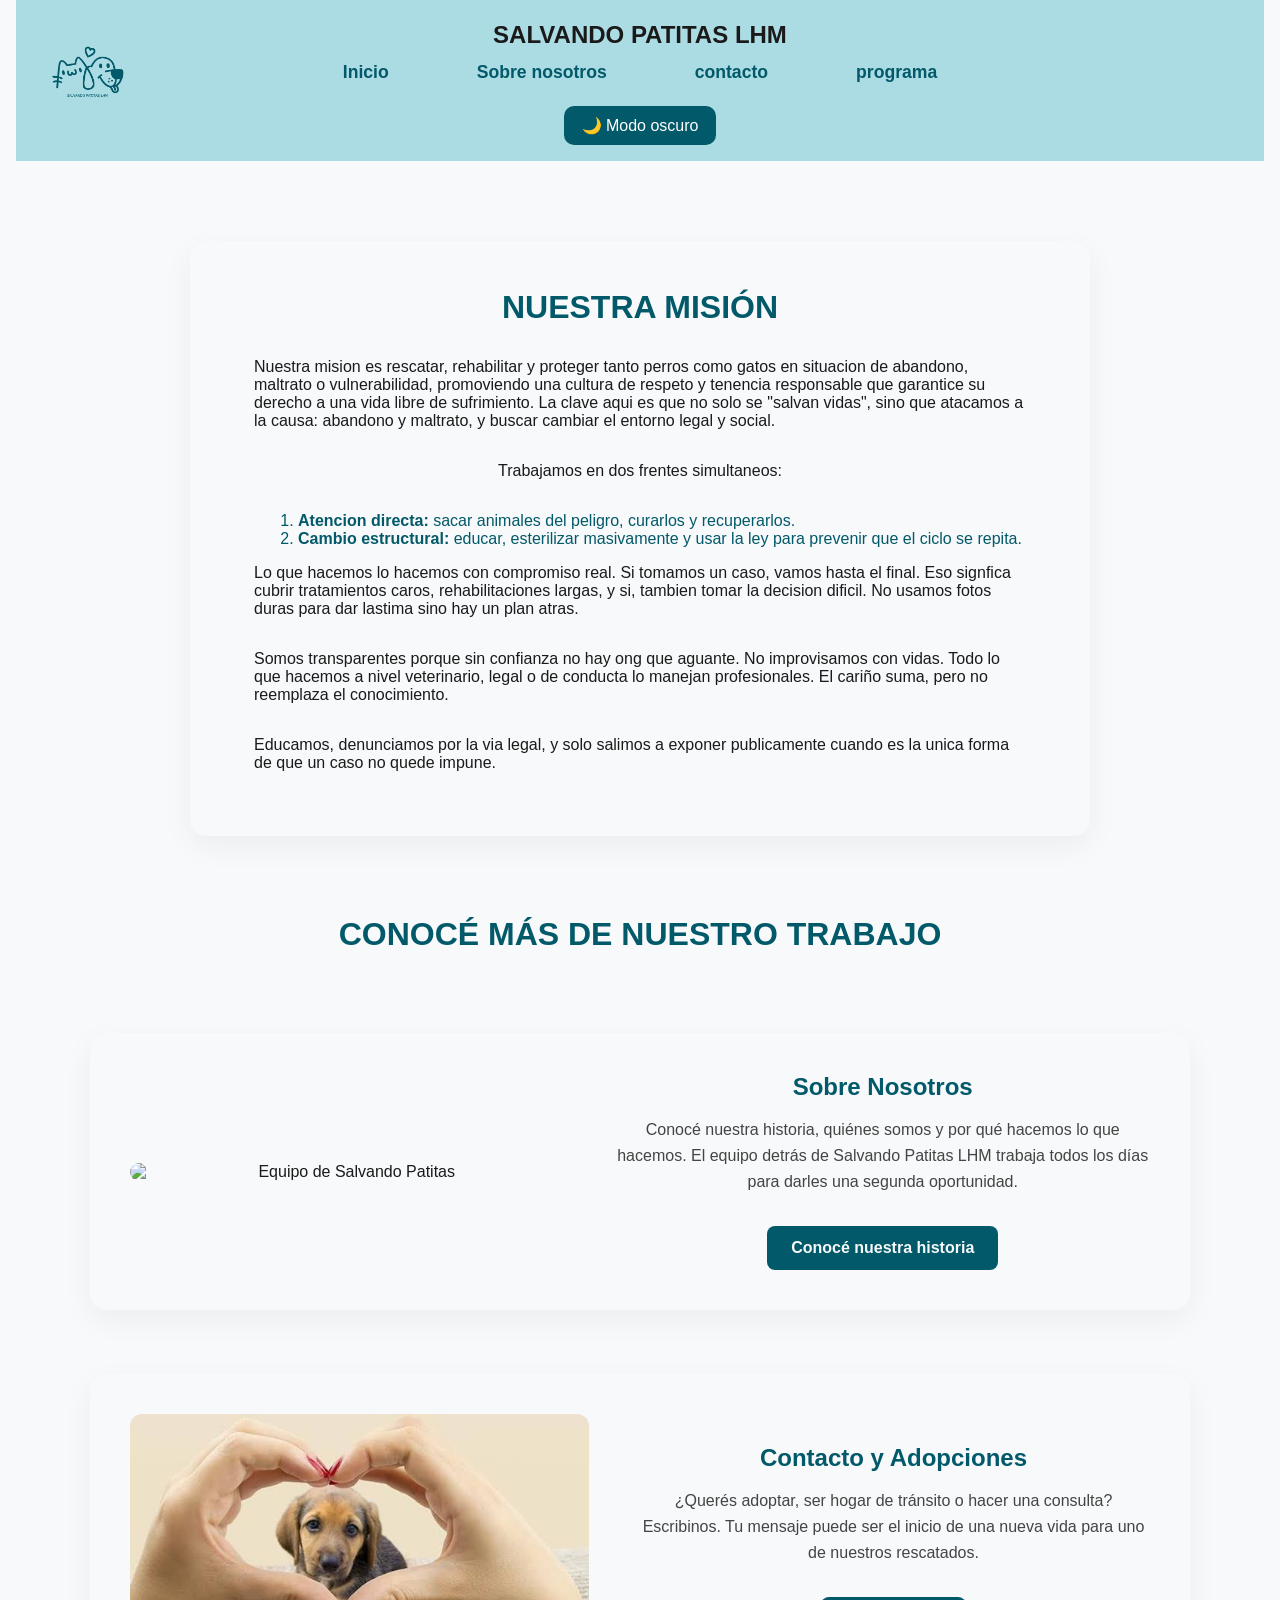
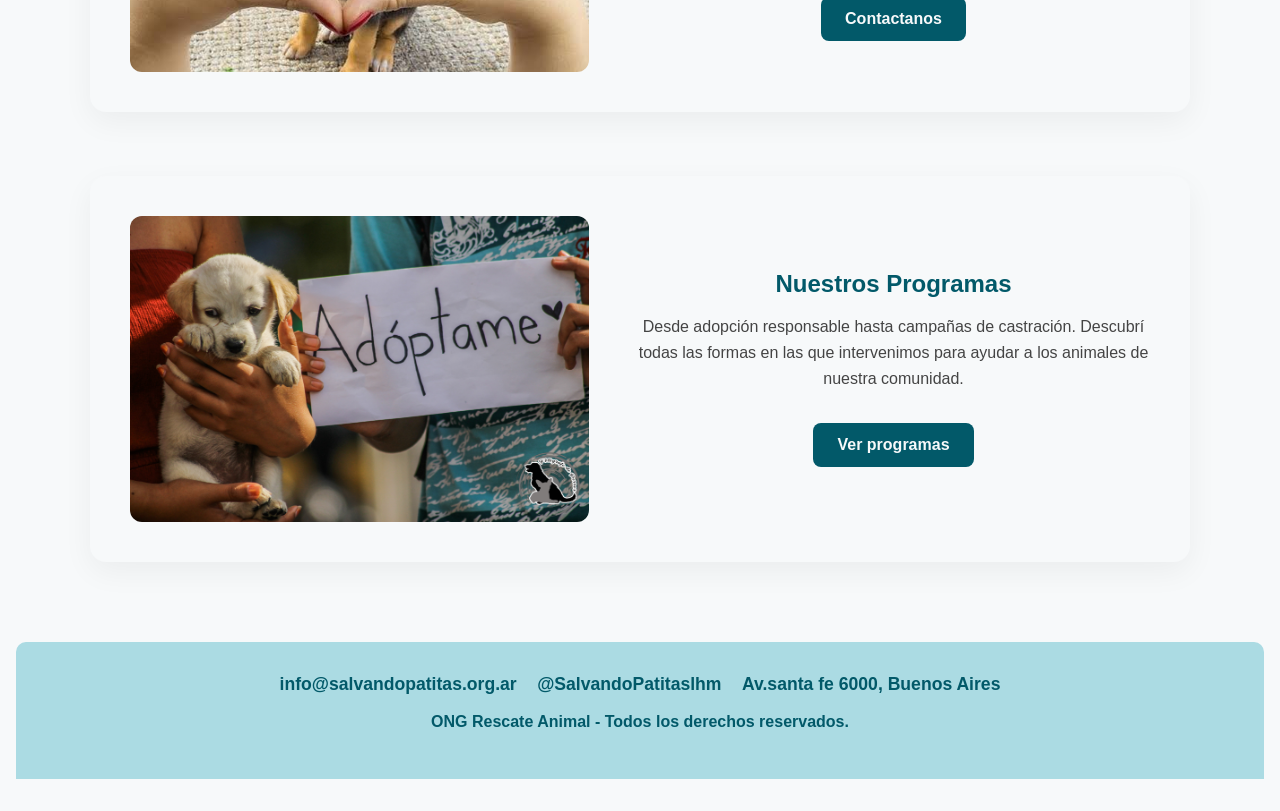
==== commit 3b3729ce: "Update Index.html" ====
--- a/Index.html
+++ b/Index.html
@@ -21,6 +21,9 @@
                 <a href="./programa.html" target="_blank">programa</a>
             </nav>
             </div>
+
+ <button id="modo">🌙 Modo oscuro</button>
+            
         </header>
         
     <main>
@@ -76,4 +79,7 @@
             <p><strong>ONG Rescate Animal - Todos los derechos reservados.</strong></p>
         </footer>
     </body>
+    
+<script src="./js/script.js"></script>
+    
 </html>
--- a/css/estilo.css
+++ b/css/estilo.css
@@ -129,7 +129,7 @@
     display: flex;
     align-items: center; /*esto centra la imagen y el texto*/
     gap: 3rem;
-    background-color: #ffffff; 
+    background:var(--color-fondo); 
     padding: 2.5rem;
     border-radius: 16px;
     box-shadow: 0 10px 30px rgba(0, 0, 0, 0.05); 
@@ -215,8 +215,170 @@
     transition: all 0.3s ease;
     padding: 0.5rem;
 }
-
-footer a:hover{
+/* ////////////////////////////////////////// */
+/* PAGINA NOSOTROS */
+/* ////////////////////////////////////////// */
+
+body.nosotros{
+    font-family: var(--fuente);
+    font-size: 16px;
     color: var(--color-texto);
-    border-bottom: 2px solid var(--color-texto);
-}
+
+    background-image: url("../imagenes/nosotros.jpg");
+    background-size: cover;
+    background-position: center;
+    background-repeat: no-repeat;
+    background-attachment: fixed;
+}
+
+/* Capa blanca transparente para que el texto se lea */
+body.nosotros::before{
+    content: "";
+    position: fixed;
+    inset: 0;
+
+    background: rgba(255,255,255,0.45);
+
+    z-index: -1;
+}
+
+/* Hace que las secciones parezcan tarjetas */
+body.nosotros section{
+    background: rgba(255,255,255,0.75);
+    border-radius: 20px;
+
+    padding: 3rem;
+    margin: 3rem auto;
+
+    box-shadow: 0 10px 25px rgba(0,0,0,.12);
+}
+
+/* Imagenes dentro de Nosotros */
+body.nosotros img{
+    width: 100%;
+    max-width: 650px;
+
+    display: block;
+    margin: 0 auto;
+
+    border-radius: 15px;
+}
+
+/* Párrafos */
+body.nosotros p{
+    line-height: 1.8;
+    text-align: center;
+}
+
+/* Listas */
+body.nosotros ul,
+body.nosotros dl{
+    text-align: left;
+    width: fit-content;
+    margin: auto;
+    line-height: 1.8;
+}
+/*========================*/
+/* BOTON MODO OSCURO */
+/*========================*/
+
+#modo{
+
+    margin-top:15px;
+    padding:10px 18px;
+
+    border:none;
+    border-radius:10px;
+
+    cursor:pointer;
+
+    background:var(--color-acento);
+    color:white;
+
+    font-size:16px;
+    font-family:var(--fuente);
+
+    transition:.3s;
+
+}
+
+#modo:hover{
+
+    transform:scale(1.05);
+
+}
+
+/*========================*/
+/* MODO OSCURO */
+/*========================*/
+
+body.dark-mode{
+
+    --color-primario:#1f2937;
+    --color-acento:#4FC3F7;
+    --color-fondo:#121212;
+    --color-texto:#F5F5F5;
+
+    background:#121212;
+
+    color:var(--color-texto);
+
+}
+
+body{
+
+    background-color:var(--color-fondo);
+    color:var(--color-texto);
+
+    transition:0.4s;
+
+}
+
+body.dark-mode article{
+
+    background:#1e1e1e;
+
+    color:white;
+
+}
+
+body.dark-mode section{
+
+    color:white;
+
+}
+
+body.dark-mode footer{
+
+    background:#1f2937;
+
+}
+
+body.dark-mode h1,
+body.dark-mode h2,
+body.dark-mode h3{
+
+    color:#4FC3F7;
+
+}
+
+body.dark-mode p,
+body.dark-mode li,
+body.dark-mode dt,
+body.dark-mode dd{
+
+    color:white;
+
+}
+
+body.dark-mode nav a{
+
+    color:white;
+
+}
+
+body.dark-mode nav a:hover{
+
+    color:#4FC3F7;
+
+}
